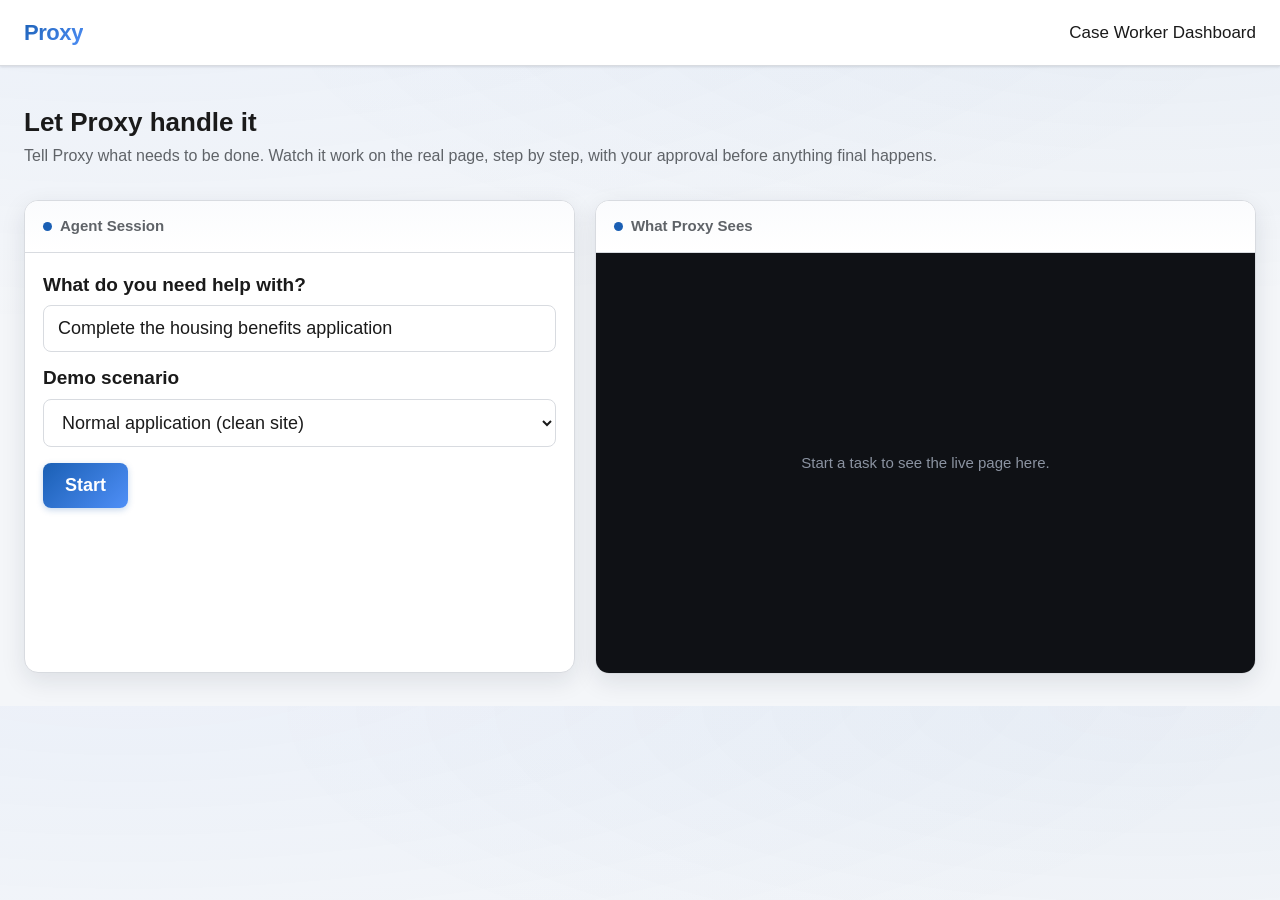
==== frontend/index.html @ 1a64f45a "Initial commit: Proxy agent with security gate, PII handling, split-screen UI" ====
<!DOCTYPE html>
<html lang="en">
<head>
<meta charset="UTF-8">
<title>Proxy</title>
<link rel="stylesheet" href="style.css">
</head>
<body>
  <header class="top-nav">
    <a class="brand" href="index.html">Proxy</a>
    <nav>
      <a href="dashboard.html">Case Worker Dashboard</a>
    </nav>
  </header>

  <div class="split-hero">
    <h1>Let Proxy handle it</h1>
    <p class="subtitle">Tell Proxy what needs to be done. Watch it work on the real page, step by step, with your approval before anything final happens.</p>
  </div>

  <div class="split-layout">

    <!-- LEFT: the agent session -- task input, live narration, approvals, PII input -->
    <section class="panel agent-panel">
      <div class="panel-header"><span class="dot" id="agent-dot"></span> Agent Session</div>
      <div class="panel-body">
        <div class="task-form">
          <label for="task-input">What do you need help with?</label>
          <input type="text" id="task-input" value="Complete the housing benefits application">

          <label for="site-select">Demo scenario</label>
          <select id="site-select">
            <option value="clean">Normal application (clean site)</option>
            <option value="poisoned">Attack demo (poisoned site)</option>
          </select>

          <div style="margin-top: 16px;">
            <button id="start-btn">Start</button>
          </div>
        </div>

        <div id="narration" role="status" aria-live="polite" aria-atomic="false"></div>
        <p><a id="log-link" class="task-link" href="#" target="_blank" style="display:none">View this task in the Case Worker Dashboard →</a></p>
      </div>
    </section>

    <!-- RIGHT: what the agent is actually looking at -->
    <section class="panel browser-panel">
      <div class="panel-header"><span class="dot" id="browser-dot"></span> <span id="browser-panel-title">What Proxy Sees</span></div>
      <div class="panel-body" id="browser-panel-body">
        <div class="browser-empty-state" id="browser-empty-state">
          Start a task to see the live page here.
        </div>
      </div>
    </section>

  </div>

  <script>
    // Relative to whatever host actually served this page -- the backend
    // serves this frontend itself (see backend/main.py's StaticFiles
    // mount), so this works whether you're on localhost, a different
    // port, or a different machine entirely for the demo. Only breaks if
    // this file is opened directly as file:// instead of through the
    // running backend -- always use the URL uvicorn prints, not double-click.
    const BACKEND_HTTP = window.location.origin;
    const BACKEND_WS = (window.location.protocol === "https:" ? "wss://" : "ws://") + window.location.host;

    const narrationEl = document.getElementById("narration");
    const startBtn = document.getElementById("start-btn");
    const logLink = document.getElementById("log-link");
    const browserPanelBody = document.getElementById("browser-panel-body");
    const browserPanelTitle = document.getElementById("browser-panel-title");
    const browserDot = document.getElementById("browser-dot");
    const agentDot = document.getElementById("agent-dot");

    let currentTaskId = null;
    let ws = null;

    function addEvent(type, text) {
      const div = document.createElement("div");
      div.className = "event " + type;
      div.textContent = text;
      narrationEl.appendChild(div);
      narrationEl.scrollTop = narrationEl.scrollHeight;
      return div;
    }

    // --- RIGHT PANEL: live screenshot, or flagged-content view on a block ---

    function showScreenshot(base64png) {
      browserPanelTitle.textContent = "What Proxy Sees";
      browserDot.className = "dot live";
      browserPanelBody.innerHTML = "";
      const img = document.createElement("img");
      img.className = "live-screenshot";
      img.alt = "Live screenshot of the page Proxy is currently working on";
      img.src = "data:image/png;base64," + base64png;
      browserPanelBody.appendChild(img);
    }

    function showFlaggedContent(blockedPattern, reason) {
      // Deliberately NOT a screenshot here -- the injection is invisible
      // by design (hidden text, white-on-white, etc.), so a screenshot
      // of the attack moment would just show a normal-looking form and
      // undersell what actually happened. Show the actual flagged text
      // instead -- this is the moment people remember.
      browserPanelTitle.textContent = "⚠️ Content Flagged";
      browserDot.className = "dot flagged";
      browserPanelBody.innerHTML = "";
      const view = document.createElement("div");
      view.className = "flagged-view";

      const title = document.createElement("div");
      title.className = "flagged-title";
      title.textContent = "🛑 Proxy stopped before acting";
      view.appendChild(title);

      const note = document.createElement("div");
      note.className = "flagged-note";
      note.textContent = "This page contained text designed to manipulate an AI agent. Proxy detected it and refused to act on it.";
      view.appendChild(note);

      if (blockedPattern) {
        const quote = document.createElement("div");
        quote.className = "flagged-quote";
        quote.textContent = blockedPattern;
        view.appendChild(quote);
      }

      browserPanelBody.appendChild(view);
    }

    function resetBrowserPanel() {
      browserPanelTitle.textContent = "What Proxy Sees";
      browserDot.className = "dot";
      browserPanelBody.innerHTML = '<div class="browser-empty-state" id="browser-empty-state">Start a task to see the live page here.</div>';
    }

    // --- LEFT PANEL: approvals + PII input (unchanged behavior, restyled) ---

    function addApprovalPrompt(reasonText) {
      const wrapper = addEvent("escalation", "⚠️ " + reasonText);
      const box = document.createElement("div");
      box.className = "approve-box";

      const approveBtn = document.createElement("button");
      approveBtn.textContent = "Approve";
      approveBtn.onclick = () => sendApproval(true, box);

      const denyBtn = document.createElement("button");
      denyBtn.textContent = "Deny";
      denyBtn.className = "deny";
      denyBtn.onclick = () => sendApproval(false, box);

      box.appendChild(approveBtn);
      box.appendChild(denyBtn);
      wrapper.appendChild(box);
    }

    async function sendApproval(approved, box) {
      box.remove();
      await fetch(`${BACKEND_HTTP}/task/${currentTaskId}/approve`, {
        method: "POST",
        headers: { "Content-Type": "application/json" },
        body: JSON.stringify({ approved }),
      });
      addEvent("narration", approved ? "You approved this action." : "You denied this action.");
    }

    // PII-gated input: Proxy never sees or stores the value you type here
    // -- it goes straight from this form to the backend and then directly
    // into the form field, bypassing the agent entirely (see
    // THREAT_MODEL.md "PII Handling"). The right panel keeps showing the
    // static page while you type here -- nothing auto-fills on the image
    // itself. Resuming requires clicking "Done -- Continue" explicitly.
    function addPiiPrompt(fieldId, mask, promptText) {
      const wrapper = addEvent("pii", "🔒 " + promptText);
      const box = document.createElement("div");
      box.className = "pii-box";

      const input = document.createElement("input");
      input.type = mask ? "password" : "text";
      input.setAttribute("aria-label", `Value for ${fieldId}`);

      const doneBtn = document.createElement("button");
      doneBtn.textContent = "Done — Continue";
      doneBtn.onclick = () => sendPiiValue(input.value, box);

      box.appendChild(input);
      box.appendChild(doneBtn);
      wrapper.appendChild(box);
      input.focus();
    }

    async function sendPiiValue(value, box) {
      box.remove();
      await fetch(`${BACKEND_HTTP}/task/${currentTaskId}/provide-pii`, {
        method: "POST",
        headers: { "Content-Type": "application/json" },
        body: JSON.stringify({ value }),
      });
      addEvent("narration", "You provided the requested information directly. Proxy did not see or store the value.");
    }

    async function startTask() {
      narrationEl.innerHTML = "";
      logLink.style.display = "none";
      startBtn.disabled = true;
      startBtn.textContent = "Working…";
      agentDot.className = "dot live";
      resetBrowserPanel();

      const task = document.getElementById("task-input").value;
      const site = document.getElementById("site-select").value;

      const res = await fetch(`${BACKEND_HTTP}/task/start`, {
        method: "POST",
        headers: { "Content-Type": "application/json" },
        body: JSON.stringify({ task, site }),
      });
      const data = await res.json();
      if (data.error) {
        addEvent("halted", "Error: " + data.error);
        resetButton();
        return;
      }
      currentTaskId = data.task_id;
      logLink.href = `dashboard.html?task=${currentTaskId}`;
      logLink.style.display = "inline";

      ws = new WebSocket(`${BACKEND_WS}/ws/${currentTaskId}`);
      ws.onmessage = (msg) => {
        const event = JSON.parse(msg.data);

        if (event.screenshot) {
          showScreenshot(event.screenshot);
        }

        if (event.type === "pii_required") {
          addPiiPrompt(event.field_id, event.mask, event.text);
        } else if (event.type === "escalation" && !event.blocked) {
          addApprovalPrompt(event.reason);
        } else if (event.type === "escalation" && event.blocked) {
          addEvent("halted", "🛑 Blocked: " + event.reason);
          showFlaggedContent(event.blocked_pattern, event.reason);
        } else {
          addEvent(event.type, event.text || event.reason || "");
        }

        if (event.type === "done" || event.type === "halted") {
          resetButton();
          agentDot.className = event.type === "done" ? "dot live" : "dot flagged";
        }
      };
      ws.onerror = () => {
        addEvent("halted", "Connection error — is the backend running? (uvicorn backend.main:app)");
        resetButton();
      };
    }

    function resetButton() {
      startBtn.disabled = false;
      startBtn.textContent = "Start";
    }

    startBtn.onclick = startTask;
  </script>
</body>
</html>
---- frontend/style.css ----
/* Shared styling for both frontend pages — deliberately plain, high
   contrast, large text. This matches the pitch: Proxy is built for
   users who may be elderly, have low vision, or aren't comfortable
   with technical interfaces. No CDN dependency on purpose (Tailwind,
   Google Fonts, etc.) — the demo must work with zero internet access,
   since a hackathon wifi is not something to bet a live demo on. */

:root {
  --bg: #f4f6f9;
  --panel: #ffffff;
  --text: #1a1a1a;
  --muted: #5f6368;
  --border: #d8dbe0;
  --accent: #1a5fb4;
  --accent-2: #4f8ff7;
  --accent-hover: #144a8f;
  --warn-bg: #fff8e1;
  --warn-border: #e0a800;
  --danger-bg: #fdecea;
  --danger-border: #c0392b;
  --success-bg: #e8f5e9;
  --success-border: #2e7d32;
  --narration-bg: #f0f4f8;
  --pii-bg: #f3e8ff;
  --pii-border: #7c3aed;
  --radius: 10px;
  --shadow: 0 1px 3px rgba(20, 30, 50, 0.08), 0 1px 2px rgba(20, 30, 50, 0.05);
  --shadow-lg: 0 8px 24px rgba(20, 30, 50, 0.10);
}

* { box-sizing: border-box; }

body {
  font-family: -apple-system, "Segoe UI", Roboto, sans-serif;
  background:
    radial-gradient(1200px 400px at 10% -10%, rgba(79,143,247,0.06), transparent),
    radial-gradient(900px 300px at 90% 0%, rgba(26,95,180,0.05), transparent),
    var(--bg);
  color: var(--text);
  margin: 0;
  padding: 0;
  font-size: 19px;
  line-height: 1.5;
}

.page {
  max-width: 720px;
  margin: 0 auto;
  padding: 32px 20px 60px;
}

header.top-nav {
  display: flex;
  justify-content: space-between;
  align-items: center;
  padding: 16px 24px;
  background: var(--panel);
  border-bottom: 1px solid var(--border);
  box-shadow: var(--shadow);
  position: relative;
  z-index: 5;
}

header.top-nav .brand {
  font-weight: 800;
  font-size: 22px;
  background: linear-gradient(135deg, var(--accent), var(--accent-2));
  -webkit-background-clip: text;
  background-clip: text;
  color: transparent;
  text-decoration: none;
  letter-spacing: -0.02em;
}

header.top-nav nav a {
  margin-left: 20px;
  color: var(--text);
  text-decoration: none;
  font-size: 17px;
}

header.top-nav nav a:hover { text-decoration: underline; }

h1 { font-size: 30px; margin-bottom: 4px; }
h2 { font-size: 22px; margin-top: 32px; }
p.subtitle { color: var(--muted); margin-top: 0; font-size: 18px; }

.card {
  background: var(--panel);
  border: 1px solid var(--border);
  border-radius: var(--radius);
  padding: 20px;
  margin-top: 20px;
  box-shadow: var(--shadow);
}

label {
  display: block;
  font-weight: 600;
  margin-bottom: 6px;
  margin-top: 16px;
}

label:first-of-type { margin-top: 0; }

input[type="text"], select {
  width: 100%;
  padding: 12px 14px;
  font-size: 18px;
  border: 1px solid var(--border);
  border-radius: 8px;
  background: white;
  color: var(--text);
  transition: border-color 0.15s ease, box-shadow 0.15s ease;
}

input[type="text"]:focus, select:focus {
  outline: none;
  border-color: var(--accent-2);
  box-shadow: 0 0 0 3px rgba(79, 143, 247, 0.18);
}

button {
  font-size: 18px;
  padding: 12px 22px;
  border-radius: 8px;
  border: none;
  background: linear-gradient(135deg, var(--accent), var(--accent-2));
  color: white;
  cursor: pointer;
  font-weight: 600;
  box-shadow: 0 2px 6px rgba(26, 95, 180, 0.25);
  transition: transform 0.08s ease, box-shadow 0.15s ease, opacity 0.15s ease;
}

button:hover { box-shadow: 0 4px 12px rgba(26, 95, 180, 0.32); transform: translateY(-1px); }
button:active { transform: translateY(0); }
button:disabled { opacity: 0.55; cursor: not-allowed; transform: none; box-shadow: none; }

button.secondary {
  background: transparent;
  color: var(--text);
  border: 1px solid var(--border);
}

button.deny { background: var(--danger-border); }
button.deny:hover { background: #a53125; }

#narration, #dashboard-list {
  margin-top: 20px;
  display: flex;
  flex-direction: column;
  gap: 10px;
  min-height: 80px;
}

.event {
  padding: 12px 16px;
  border-radius: 10px;
  font-size: 16.5px;
  border-left: 3px solid transparent;
  animation: event-in 0.18s ease;
}

@keyframes event-in {
  from { opacity: 0; transform: translateY(3px); }
  to { opacity: 1; transform: translateY(0); }
}

.event.narration { background: var(--narration-bg); border-left-color: var(--accent-2); }
.event.escalation { background: var(--warn-bg); border-left-color: var(--warn-border); }
.event.done { background: var(--success-bg); border-left-color: var(--success-border); }
.event.halted { background: var(--danger-bg); border-left-color: var(--danger-border); }

.approve-box { margin-top: 10px; display: flex; gap: 10px; }

.status-pill {
  display: inline-block;
  padding: 3px 10px;
  border-radius: 999px;
  font-size: 14px;
  font-weight: 600;
}
.status-pill.done { background: var(--success-bg); color: var(--success-border); }
.status-pill.halted { background: var(--danger-bg); color: var(--danger-border); }
.status-pill.running { background: var(--warn-bg); color: #8a6d00; }

table { width: 100%; border-collapse: collapse; margin-top: 16px; }
th, td { text-align: left; padding: 10px; border-bottom: 1px solid var(--border); font-size: 16px; }
th { color: var(--muted); font-weight: 600; }

a.task-link { color: var(--accent); text-decoration: none; font-weight: 600; }
a.task-link:hover { text-decoration: underline; }

.empty-state { color: var(--muted); padding: 20px 0; text-align: center; }

.log-entry {
  border-left: 3px solid var(--border);
  padding: 8px 12px;
  margin-bottom: 8px;
  font-size: 15px;
}
.log-entry.escalation { border-left-color: var(--warn-border); }
.log-entry.halted { border-left-color: var(--danger-border); }
.log-entry.done { border-left-color: var(--success-border); }
.log-entry .ts { color: var(--muted); font-size: 13px; }

/* ===================== Split-screen (task runner) ===================== */
/* Left = the agent session (chat-like: narration, approvals, PII input).
   Right = what the agent is actually looking at (live screenshot, or a
   flagged-content view when the security gate blocks something). This
   is the same left=conversation/right=page pattern used by Claude in
   Chrome / Perplexity Comet -- it directly answers the trust problem:
   a user who can't supervise technical detail still needs to *see*
   something concrete happening. */

.split-hero {
  padding: 20px 24px 0;
  max-width: 1400px;
  margin: 0 auto;
}
.split-hero h1 { font-size: 26px; margin-bottom: 2px; }
.split-hero p.subtitle { font-size: 16px; margin-top: 2px; }

.split-layout {
  display: grid;
  grid-template-columns: minmax(360px, 1fr) minmax(420px, 1.2fr);
  gap: 20px;
  padding: 16px 24px 32px;
  max-width: 1400px;
  margin: 0 auto;
  align-items: start;
}

@media (max-width: 900px) {
  .split-layout { grid-template-columns: 1fr; }
}

.panel {
  background: var(--panel);
  border: 1px solid var(--border);
  border-radius: 14px;
  box-shadow: var(--shadow-lg);
  display: flex;
  flex-direction: column;
  overflow: hidden;
}

.panel-header {
  display: flex;
  align-items: center;
  gap: 8px;
  padding: 14px 18px;
  border-bottom: 1px solid var(--border);
  font-weight: 700;
  font-size: 15px;
  color: var(--muted);
  background: linear-gradient(180deg, #fafbfd, #ffffff);
}
.panel-header .dot {
  width: 9px; height: 9px; border-radius: 50%;
  background: var(--accent);
}
.panel-header .dot.live { background: var(--success-border); box-shadow: 0 0 0 3px rgba(46,125,50,0.15); }
.panel-header .dot.flagged { background: var(--danger-border); box-shadow: 0 0 0 3px rgba(192,57,43,0.15); }

.agent-panel .panel-body {
  padding: 18px;
  display: flex;
  flex-direction: column;
  gap: 14px;
}

.task-form label { margin-top: 12px; }
.task-form label:first-of-type { margin-top: 0; }

#narration {
  margin-top: 0;
  max-height: 460px;
  overflow-y: auto;
  padding-right: 4px;
}

.browser-panel .panel-body {
  flex: 1;
  display: flex;
  align-items: stretch;
  justify-content: stretch;
  background: #0f1115;
  min-height: 420px;
  position: relative;
}

.browser-panel img.live-screenshot {
  width: 100%;
  height: auto;
  display: block;
  background: white;
}

.browser-empty-state {
  flex: 1;
  display: flex;
  align-items: center;
  justify-content: center;
  color: #8b93a1;
  font-size: 15px;
  text-align: center;
  padding: 40px;
}

.flagged-view {
  flex: 1;
  padding: 28px;
  background: linear-gradient(180deg, #2a1414, #1a0e0e);
  color: #f8d7da;
  display: flex;
  flex-direction: column;
  gap: 16px;
  justify-content: center;
}
.flagged-view .flagged-title {
  font-size: 18px;
  font-weight: 800;
  color: #ff8a80;
  display: flex;
  align-items: center;
  gap: 8px;
}
.flagged-view .flagged-quote {
  background: rgba(255,255,255,0.06);
  border-left: 4px solid var(--danger-border);
  padding: 14px 16px;
  border-radius: 6px;
  font-family: ui-monospace, "SF Mono", Consolas, monospace;
  font-size: 14.5px;
  line-height: 1.6;
  color: #ffd7d2;
}
.flagged-view .flagged-note { font-size: 14px; color: #e0b8b4; }

/* PII input styling -- visually distinct (purple, not red/yellow like
   warnings) since this isn't a threat being flagged, it's a routine,
   expected pause for sensitive data. */
.event.pii { background: var(--pii-bg); border-left-color: var(--pii-border); }
.pii-box { margin-top: 10px; display: flex; gap: 10px; }
.pii-box input { flex: 1; padding: 10px 12px; font-size: 16px; border: 1px solid var(--pii-border); border-radius: 8px; }
.pii-box button { background: linear-gradient(135deg, var(--pii-border), #9d5ce8); box-shadow: 0 2px 6px rgba(124,58,237,0.25); }
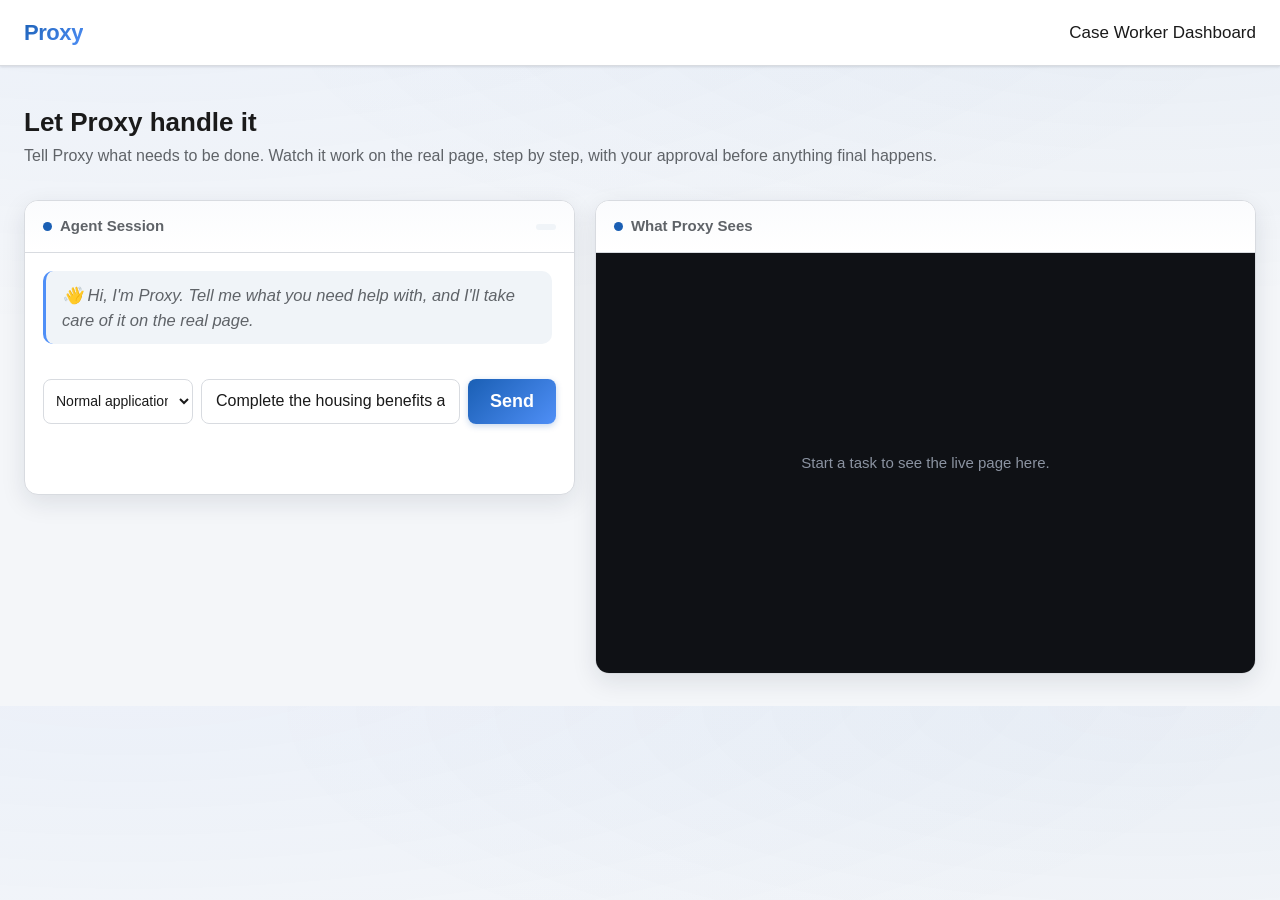
==== commit e66c5fc0: "Add CDP live view, provider/reason display, fix reasoner payload-shape prompt bug" ====
--- a/frontend/index.html
+++ b/frontend/index.html
@@ -3,6 +3,7 @@
 <head>
 <meta charset="UTF-8">
 <title>Proxy</title>
+<link rel="icon" href="data:image/svg+xml,%3Csvg xmlns='http://www.w3.org/2000/svg' viewBox='0 0 32 32'%3E%3Crect width='32' height='32' rx='7' fill='%237A0C1E'/%3E%3Ctext x='16' y='22' font-size='17' font-family='Georgia,serif' fill='white' text-anchor='middle'%3EP%3C/text%3E%3C/svg%3E">
 <link rel="stylesheet" href="style.css">
 </head>
 <body>
@@ -20,26 +21,25 @@
 
   <div class="split-layout">
 
-    <!-- LEFT: the agent session -- task input, live narration, approvals, PII input -->
+    <!-- LEFT: chat-style agent session -- conversational task input, live narration, approvals, PII input -->
     <section class="panel agent-panel">
-      <div class="panel-header"><span class="dot" id="agent-dot"></span> Agent Session</div>
+      <div class="panel-header">
+        <span class="dot" id="agent-dot"></span> Agent Session
+        <span class="step-progress" id="step-progress"></span>
+      </div>
       <div class="panel-body">
-        <div class="task-form">
-          <label for="task-input">What do you need help with?</label>
-          <input type="text" id="task-input" value="Complete the housing benefits application">
-
-          <label for="site-select">Demo scenario</label>
-          <select id="site-select">
-            <option value="clean">Normal application (clean site)</option>
-            <option value="poisoned">Attack demo (poisoned site)</option>
+        <div id="narration" role="status" aria-live="polite" aria-atomic="false">
+          <div class="event narration chat-intro">👋 Hi, I'm Proxy. Tell me what you need help with, and I'll take care of it on the real page.</div>
+        </div>
+
+        <div class="chat-composer">
+          <select id="site-select" title="Demo scenario">
+            <option value="clean">Normal application</option>
+            <option value="poisoned">Attack demo</option>
           </select>
-
-          <div style="margin-top: 16px;">
-            <button id="start-btn">Start</button>
-          </div>
+          <input type="text" id="task-input" placeholder="e.g. Complete the housing benefits application" value="Complete the housing benefits application">
+          <button id="start-btn">Send</button>
         </div>
-
-        <div id="narration" role="status" aria-live="polite" aria-atomic="false"></div>
         <p><a id="log-link" class="task-link" href="#" target="_blank" style="display:none">View this task in the Case Worker Dashboard →</a></p>
       </div>
     </section>
@@ -77,26 +77,43 @@
     let currentTaskId = null;
     let ws = null;
 
-    function addEvent(type, text) {
+    function addEvent(type, text, meta) {
       const div = document.createElement("div");
       div.className = "event " + type;
       div.textContent = text;
+      if (meta && (meta.provider || meta.reason)) {
+        const sub = document.createElement("div");
+        sub.className = "event-meta";
+        sub.textContent = (meta.provider ? "via " + meta.provider : "") + (meta.reason ? " — " + meta.reason : "");
+        div.appendChild(sub);
+      }
       narrationEl.appendChild(div);
       narrationEl.scrollTop = narrationEl.scrollHeight;
       return div;
     }
 
-    // --- RIGHT PANEL: live screenshot, or flagged-content view on a block ---
-
-    function showScreenshot(base64png) {
+    // --- RIGHT PANEL: live view (per-step screenshots AND continuous CDP
+    // frames both render here), or flagged-content view on a block ---
+
+    // attackFlagged: once the gate blocks something, ignore any further
+    // image updates (a per-step screenshot OR a stray in-flight CDP
+    // frame) so nothing can silently overwrite the red "Content Flagged"
+    // view the user is meant to see and remember.
+    let attackFlagged = false;
+    let liveImgEl = null; // reused across frames -- CDP can send many
+
+    function showScreenshot(base64Data, mime = "png") {
+      if (attackFlagged) return;
       browserPanelTitle.textContent = "What Proxy Sees";
       browserDot.className = "dot live";
-      browserPanelBody.innerHTML = "";
-      const img = document.createElement("img");
-      img.className = "live-screenshot";
-      img.alt = "Live screenshot of the page Proxy is currently working on";
-      img.src = "data:image/png;base64," + base64png;
-      browserPanelBody.appendChild(img);
+      if (!liveImgEl) {
+        browserPanelBody.innerHTML = "";
+        liveImgEl = document.createElement("img");
+        liveImgEl.className = "live-screenshot";
+        liveImgEl.alt = "Live view of the page Proxy is currently working on";
+        browserPanelBody.appendChild(liveImgEl);
+      }
+      liveImgEl.src = `data:image/${mime};base64,` + base64Data;
     }
 
     function showFlaggedContent(blockedPattern, reason) {
@@ -105,6 +122,8 @@
       // of the attack moment would just show a normal-looking form and
       // undersell what actually happened. Show the actual flagged text
       // instead -- this is the moment people remember.
+      attackFlagged = true;
+      liveImgEl = null;
       browserPanelTitle.textContent = "⚠️ Content Flagged";
       browserDot.className = "dot flagged";
       browserPanelBody.innerHTML = "";
@@ -132,6 +151,8 @@
     }
 
     function resetBrowserPanel() {
+      attackFlagged = false;
+      liveImgEl = null;
       browserPanelTitle.textContent = "What Proxy Sees";
       browserDot.className = "dot";
       browserPanelBody.innerHTML = '<div class="browser-empty-state" id="browser-empty-state">Start a task to see the live page here.</div>';
@@ -203,13 +224,36 @@
       addEvent("narration", "You provided the requested information directly. Proxy did not see or store the value.");
     }
 
+    let stepCount = 0;
+    let thinkingEl = null;
+    const stepProgressEl = document.getElementById("step-progress");
+
+    function showThinking() {
+      hideThinking();
+      thinkingEl = document.createElement("div");
+      thinkingEl.className = "event narration thinking";
+      thinkingEl.innerHTML = 'Proxy is thinking<span class="dots"><span>.</span><span>.</span><span>.</span></span>';
+      narrationEl.appendChild(thinkingEl);
+      narrationEl.scrollTop = narrationEl.scrollHeight;
+    }
+    function hideThinking() {
+      if (thinkingEl) { thinkingEl.remove(); thinkingEl = null; }
+    }
+    function bumpStep() {
+      stepCount++;
+      stepProgressEl.textContent = "Step " + stepCount;
+    }
+
     async function startTask() {
       narrationEl.innerHTML = "";
       logLink.style.display = "none";
       startBtn.disabled = true;
-      startBtn.textContent = "Working…";
+      startBtn.textContent = "Sending…";
       agentDot.className = "dot live";
       resetBrowserPanel();
+      stepCount = 0;
+      stepProgressEl.textContent = "";
+      showThinking();
 
       const task = document.getElementById("task-input").value;
       const site = document.getElementById("site-select").value;
@@ -233,9 +277,21 @@
       ws.onmessage = (msg) => {
         const event = JSON.parse(msg.data);
 
+        // CDP live frames (ADDITIVE): a continuous stream, arrives
+        // independently of and far more often than the per-step
+        // "screenshot" field below -- both render to the same panel,
+        // whichever arrives updates it. See backend/main.py's frame_sink.
+        if (event.type === "cdp_frame") {
+          showScreenshot(event.data, "jpeg");
+          return;
+        }
+
         if (event.screenshot) {
-          showScreenshot(event.screenshot);
+          showScreenshot(event.screenshot, "png");
         }
+
+        hideThinking();
+        bumpStep();
 
         if (event.type === "pii_required") {
           addPiiPrompt(event.field_id, event.mask, event.text);
@@ -245,15 +301,19 @@
           addEvent("halted", "🛑 Blocked: " + event.reason);
           showFlaggedContent(event.blocked_pattern, event.reason);
         } else {
-          addEvent(event.type, event.text || event.reason || "");
+          addEvent(event.type, event.text || event.reason || "", { provider: event.provider, reason: event.provider ? event.reason : null });
         }
 
         if (event.type === "done" || event.type === "halted") {
           resetButton();
+          stepProgressEl.textContent = event.type === "done" ? "Complete" : "Stopped";
           agentDot.className = event.type === "done" ? "dot live" : "dot flagged";
+        } else {
+          showThinking(); // waiting for the next step/provider response
         }
       };
       ws.onerror = () => {
+        hideThinking();
         addEvent("halted", "Connection error — is the backend running? (uvicorn backend.main:app)");
         resetButton();
       };
@@ -261,7 +321,7 @@
 
     function resetButton() {
       startBtn.disabled = false;
-      startBtn.textContent = "Start";
+      startBtn.textContent = "Send";
     }
 
     startBtn.onclick = startTask;
--- a/frontend/style.css
+++ b/frontend/style.css
@@ -346,3 +346,46 @@
 .pii-box { margin-top: 10px; display: flex; gap: 10px; }
 .pii-box input { flex: 1; padding: 10px 12px; font-size: 16px; border: 1px solid var(--pii-border); border-radius: 8px; }
 .pii-box button { background: linear-gradient(135deg, var(--pii-border), #9d5ce8); box-shadow: 0 2px 6px rgba(124,58,237,0.25); }
+
+/* ===================== Chat-style composer + polish ===================== */
+.chat-intro { font-style: italic; color: var(--muted); }
+.event-meta { font-size: 12px; color: var(--muted); margin-top: 3px; font-style: italic; }
+
+.chat-composer {
+  display: flex;
+  gap: 8px;
+  margin-top: 14px;
+  align-items: stretch;
+}
+.chat-composer select {
+  flex: 0 0 150px;
+  font-size: 14px;
+  padding: 10px 8px;
+}
+.chat-composer input[type="text"] {
+  flex: 1;
+  font-size: 16px;
+}
+.chat-composer button { flex: 0 0 auto; }
+
+.step-progress {
+  margin-left: auto;
+  font-size: 12px;
+  font-weight: 700;
+  color: var(--accent);
+  background: var(--narration-bg);
+  padding: 3px 10px;
+  border-radius: 999px;
+}
+
+.thinking { display: flex; align-items: center; gap: 2px; color: var(--muted); font-style: italic; }
+.thinking .dots span {
+  animation: thinking-blink 1.4s infinite both;
+  font-weight: 800;
+}
+.thinking .dots span:nth-child(2) { animation-delay: 0.2s; }
+.thinking .dots span:nth-child(3) { animation-delay: 0.4s; }
+@keyframes thinking-blink {
+  0%, 80%, 100% { opacity: 0.2; }
+  40% { opacity: 1; }
+}
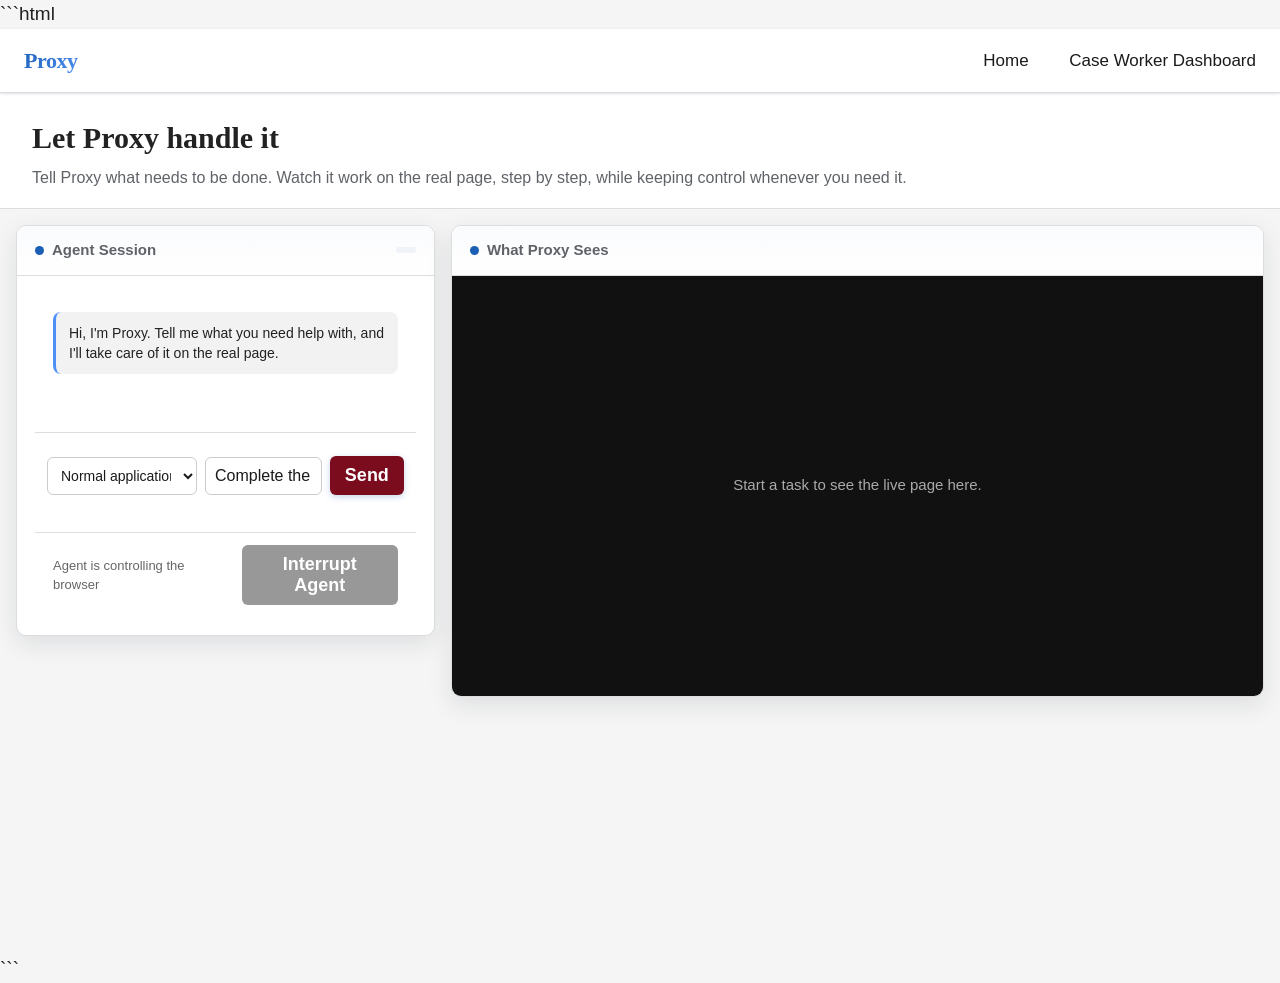
==== commit c1c6034d: "Vivek is the helper" ====
--- a/frontend/index.html
+++ b/frontend/index.html
@@ -1,330 +1,1949 @@
+```html
 <!DOCTYPE html>
 <html lang="en">
+
 <head>
-<meta charset="UTF-8">
-<title>Proxy</title>
-<link rel="icon" href="data:image/svg+xml,%3Csvg xmlns='http://www.w3.org/2000/svg' viewBox='0 0 32 32'%3E%3Crect width='32' height='32' rx='7' fill='%237A0C1E'/%3E%3Ctext x='16' y='22' font-size='17' font-family='Georgia,serif' fill='white' text-anchor='middle'%3EP%3C/text%3E%3C/svg%3E">
-<link rel="stylesheet" href="style.css">
+
+    <meta charset="UTF-8">
+
+    <title>Proxy</title>
+
+    <link
+        rel="icon"
+        href="data:image/svg+xml,%3Csvg xmlns='http://www.w3.org/2000/svg' viewBox='0 0 32 32'%3E%3Crect width='32' height='32' rx='7' fill='%237A0C1E'/%3E%3Ctext x='16' y='22' font-size='17' font-family='Georgia,serif' fill='white' text-anchor='middle'%3EP%3C/text%3E%3C/svg%3E"
+    >
+
+    <link rel="stylesheet" href="style.css">
+
+    <style>
+
+        * {
+            box-sizing: border-box;
+        }
+
+        body {
+            margin: 0;
+            font-family: Arial, sans-serif;
+            background: #f5f5f5;
+            color: #222;
+        }
+
+        .top-nav {
+            height: 64px;
+            display: flex;
+            align-items: center;
+            justify-content: space-between;
+            padding: 0 32px;
+            background: white;
+            border-bottom: 1px solid #ddd;
+        }
+
+        .brand {
+            font-family: Georgia, serif;
+            font-size: 28px;
+            font-weight: bold;
+            color: #7A0C1E;
+            text-decoration: none;
+        }
+
+        .top-nav nav a {
+            color: #555;
+            text-decoration: none;
+            font-size: 14px;
+        }
+
+        .top-nav nav a:hover {
+            text-decoration: underline;
+        }
+
+        .split-hero {
+            padding: 22px 32px 18px;
+            background: white;
+            border-bottom: 1px solid #ddd;
+        }
+
+        .split-hero h1 {
+            margin: 0 0 6px;
+            font-family: Georgia, serif;
+            font-size: 30px;
+        }
+
+        .subtitle {
+            margin: 0;
+            color: #666;
+            font-size: 15px;
+        }
+
+        .split-layout {
+            display: grid;
+            grid-template-columns: minmax(320px, 0.85fr) minmax(560px, 1.65fr);
+            gap: 16px;
+            height: calc(100vh - 154px);
+            padding: 16px;
+        }
+
+        .panel {
+            background: white;
+            border: 1px solid #ddd;
+            border-radius: 10px;
+            overflow: hidden;
+            display: flex;
+            flex-direction: column;
+            min-height: 0;
+        }
+
+        .agent-panel {
+            width: auto;
+        }
+
+        .browser-panel {
+            width: auto;
+        }
+
+        .panel-header {
+            flex-shrink: 0;
+            min-height: 50px;
+            padding: 0 18px;
+            display: flex;
+            align-items: center;
+            gap: 8px;
+            border-bottom: 1px solid #ddd;
+            font-weight: bold;
+        }
+
+        .dot {
+            width: 9px;
+            height: 9px;
+            border-radius: 50%;
+            background: #aaa;
+            flex-shrink: 0;
+        }
+
+        .dot.live {
+            background: #2e8b57;
+        }
+
+        .dot.flagged {
+            background: #b00020;
+        }
+
+        .step-progress {
+            margin-left: auto;
+            color: #777;
+            font-size: 13px;
+            font-weight: normal;
+        }
+
+        .panel-body {
+            flex: 1;
+            min-height: 0;
+            position: relative;
+            display: flex;
+            flex-direction: column;
+        }
+
+        #narration {
+            flex: 1;
+            min-height: 0;
+            overflow-y: auto;
+            padding: 18px;
+        }
+
+        .event {
+            margin-bottom: 12px;
+            padding: 11px 13px;
+            border-radius: 8px;
+            font-size: 14px;
+            line-height: 1.45;
+        }
+
+        .event.narration {
+            background: #f2f2f2;
+        }
+
+        .event.action {
+            background: #eef5ff;
+        }
+
+        .event.escalation {
+            background: #fff4dc;
+        }
+
+        .event.pii {
+            background: #f0eaff;
+        }
+
+        .event.done {
+            background: #e8f6ed;
+        }
+
+        .event.halted {
+            background: #fdeaea;
+        }
+
+        .event.thinking {
+            color: #666;
+            font-style: italic;
+        }
+
+        .event-meta {
+            margin-top: 5px;
+            color: #777;
+            font-size: 12px;
+        }
+
+        .thinking .dots span {
+            animation: thinking-blink 1.4s infinite both;
+        }
+
+        .thinking .dots span:nth-child(2) {
+            animation-delay: 0.2s;
+        }
+
+        .thinking .dots span:nth-child(3) {
+            animation-delay: 0.4s;
+        }
+
+        @keyframes thinking-blink {
+
+            0%,
+            80%,
+            100% {
+                opacity: 0.2;
+            }
+
+            40% {
+                opacity: 1;
+            }
+
+        }
+
+        .chat-composer {
+            flex-shrink: 0;
+            min-height: 86px;
+            padding: 12px;
+            border-top: 1px solid #ddd;
+            display: flex;
+            gap: 8px;
+            align-items: center;
+            background: white;
+        }
+
+        .chat-composer select {
+            flex: 0 0 150px;
+            border: 1px solid #ccc;
+            border-radius: 6px;
+            padding: 9px;
+            font-size: 14px;
+            background: white;
+        }
+
+        .chat-composer input {
+            flex: 1;
+            min-width: 0;
+            border: 1px solid #ccc;
+            border-radius: 6px;
+            padding: 9px;
+            font-size: 15px;
+        }
+
+        .chat-composer input:focus,
+        .chat-composer select:focus {
+            outline: none;
+            border-color: #7A0C1E;
+        }
+
+        button {
+            border: none;
+            border-radius: 6px;
+            padding: 9px 15px;
+            cursor: pointer;
+            background: #7A0C1E;
+            color: white;
+            font-weight: bold;
+        }
+
+        button:hover {
+            opacity: 0.9;
+        }
+
+        button:disabled {
+            opacity: 0.5;
+            cursor: not-allowed;
+        }
+
+        .task-link {
+            flex-shrink: 0;
+            display: none;
+            margin: 0;
+            padding: 0 18px 12px;
+            color: #7A0C1E;
+            text-decoration: none;
+            font-size: 13px;
+            font-weight: bold;
+        }
+
+        .task-link:hover {
+            text-decoration: underline;
+        }
+
+        .agent-control {
+            position: static;
+            flex-shrink: 0;
+            min-height: 62px;
+            padding: 12px 18px;
+            background: white;
+            border-top: 1px solid #ddd;
+            display: flex;
+            align-items: center;
+            justify-content: space-between;
+            gap: 12px;
+        }
+
+        .control-status {
+            font-size: 13px;
+            color: #666;
+        }
+
+        .interrupt-btn {
+            background: #333;
+        }
+
+        .return-control-btn {
+            background: #7A0C1E;
+        }
+
+        .user-control-active {
+            background: #fff4dc;
+        }
+
+        .user-control-active .control-status {
+            color: #7A0C1E;
+            font-weight: bold;
+        }
+
+        .approve-box {
+            display: flex;
+            gap: 8px;
+            margin-top: 10px;
+        }
+
+        .approve-box .deny {
+            background: #555;
+        }
+
+        .pii-box {
+            display: flex;
+            gap: 8px;
+            margin-top: 10px;
+        }
+
+        .pii-box input {
+            flex: 1;
+            min-width: 0;
+            border: 1px solid #bbb;
+            border-radius: 6px;
+            padding: 9px;
+        }
+
+        .browser-panel .panel-body {
+            background: #111;
+            display: flex;
+            align-items: center;
+            justify-content: center;
+            overflow: hidden;
+            padding: 0;
+        }
+
+        .browser-empty-state {
+            color: #aaa;
+            text-align: center;
+            padding: 20px;
+        }
+
+        .live-screenshot {
+            width: 100%;
+            height: 100%;
+            max-width: 100%;
+            max-height: 100%;
+            object-fit: contain;
+            display: block;
+        }
+
+        .flagged-view {
+            width: 80%;
+            max-width: 600px;
+            background: white;
+            border-radius: 10px;
+            padding: 25px;
+        }
+
+        .flagged-title {
+            font-size: 20px;
+            font-weight: bold;
+            color: #b00020;
+            margin-bottom: 12px;
+        }
+
+        .flagged-note {
+            color: #555;
+            line-height: 1.5;
+            margin-bottom: 15px;
+        }
+
+        .flagged-quote {
+            padding: 12px;
+            background: #f5f5f5;
+            border-left: 4px solid #b00020;
+            font-family: monospace;
+            white-space: pre-wrap;
+        }
+
+        @media (max-width: 900px) {
+
+            .split-layout {
+                grid-template-columns: 1fr;
+                height: auto;
+            }
+
+            .agent-panel,
+            .browser-panel {
+                min-height: 500px;
+            }
+
+            .chat-composer {
+                flex-wrap: wrap;
+            }
+
+            .chat-composer select {
+                flex: 1 1 100%;
+            }
+
+            .chat-composer input {
+                flex: 1;
+            }
+
+        }
+
+    </style>
+
 </head>
+
+
 <body>
-  <header class="top-nav">
-    <a class="brand" href="index.html">Proxy</a>
+
+
+<header class="top-nav">
+
+    <a
+        class="brand"
+        href="index.html"
+    >
+        Proxy
+    </a>
+
     <nav>
-      <a href="dashboard.html">Case Worker Dashboard</a>
+
+        <a href="index.html">
+            Home
+        </a>
+
+        &nbsp;&nbsp;
+
+        <a href="dashboard.html">
+            Case Worker Dashboard
+        </a>
+
     </nav>
-  </header>
-
-  <div class="split-hero">
-    <h1>Let Proxy handle it</h1>
-    <p class="subtitle">Tell Proxy what needs to be done. Watch it work on the real page, step by step, with your approval before anything final happens.</p>
-  </div>
-
-  <div class="split-layout">
-
-    <!-- LEFT: chat-style agent session -- conversational task input, live narration, approvals, PII input -->
+
+</header>
+
+
+<div class="split-hero">
+
+    <h1>
+        Let Proxy handle it
+    </h1>
+
+    <p class="subtitle">
+        Tell Proxy what needs to be done. Watch it work on the real page,
+        step by step, while keeping control whenever you need it.
+    </p>
+
+</div>
+
+
+<div class="split-layout">
+
+
     <section class="panel agent-panel">
-      <div class="panel-header">
-        <span class="dot" id="agent-dot"></span> Agent Session
-        <span class="step-progress" id="step-progress"></span>
-      </div>
-      <div class="panel-body">
-        <div id="narration" role="status" aria-live="polite" aria-atomic="false">
-          <div class="event narration chat-intro">👋 Hi, I'm Proxy. Tell me what you need help with, and I'll take care of it on the real page.</div>
+
+
+        <div class="panel-header">
+
+            <span
+                class="dot"
+                id="agent-dot"
+            ></span>
+
+            <span>
+                Agent Session
+            </span>
+
+            <span
+                class="step-progress"
+                id="step-progress"
+            ></span>
+
         </div>
 
-        <div class="chat-composer">
-          <select id="site-select" title="Demo scenario">
-            <option value="clean">Normal application</option>
-            <option value="poisoned">Attack demo</option>
-          </select>
-          <input type="text" id="task-input" placeholder="e.g. Complete the housing benefits application" value="Complete the housing benefits application">
-          <button id="start-btn">Send</button>
+
+        <div class="panel-body">
+
+
+            <div
+                id="narration"
+                role="status"
+                aria-live="polite"
+            >
+
+                <div class="event narration">
+
+                    Hi, I'm Proxy. Tell me what you need help with,
+                    and I'll take care of it on the real page.
+
+                </div>
+
+            </div>
+
+
+            <div class="chat-composer">
+
+                <select id="site-select">
+
+                    <option value="clean">
+                        Normal application
+                    </option>
+
+                    <option value="poisoned">
+                        Attack demo
+                    </option>
+
+                </select>
+
+
+                <input
+                    type="text"
+                    id="task-input"
+                    placeholder="Tell Proxy what to do..."
+                    value="Complete the housing benefits application"
+                >
+
+
+                <button id="start-btn">
+                    Send
+                </button>
+
+            </div>
+
+
+            <a
+                id="log-link"
+                class="task-link"
+                href="#"
+                target="_blank"
+            >
+                View this task in the Case Worker Dashboard →
+            </a>
+
+
+            <div
+                class="agent-control"
+                id="agent-control"
+            >
+
+                <span
+                    class="control-status"
+                    id="control-status"
+                >
+                    Agent is controlling the browser
+                </span>
+
+
+                <button
+                    id="control-btn"
+                    class="interrupt-btn"
+                    disabled
+                >
+                    Interrupt Agent
+                </button>
+
+            </div>
+
+
         </div>
-        <p><a id="log-link" class="task-link" href="#" target="_blank" style="display:none">View this task in the Case Worker Dashboard →</a></p>
-      </div>
+
     </section>
 
-    <!-- RIGHT: what the agent is actually looking at -->
+
     <section class="panel browser-panel">
-      <div class="panel-header"><span class="dot" id="browser-dot"></span> <span id="browser-panel-title">What Proxy Sees</span></div>
-      <div class="panel-body" id="browser-panel-body">
-        <div class="browser-empty-state" id="browser-empty-state">
-          Start a task to see the live page here.
+
+
+        <div class="panel-header">
+
+            <span
+                class="dot"
+                id="browser-dot"
+            ></span>
+
+            <span id="browser-panel-title">
+                What Proxy Sees
+            </span>
+
         </div>
-      </div>
+
+
+        <div
+            class="panel-body"
+            id="browser-panel-body"
+        >
+
+            <div
+                class="browser-empty-state"
+                id="browser-empty-state"
+            >
+                Start a task to see the live page here.
+            </div>
+
+        </div>
+
+
     </section>
 
-  </div>
-
-  <script>
-    // Relative to whatever host actually served this page -- the backend
-    // serves this frontend itself (see backend/main.py's StaticFiles
-    // mount), so this works whether you're on localhost, a different
-    // port, or a different machine entirely for the demo. Only breaks if
-    // this file is opened directly as file:// instead of through the
-    // running backend -- always use the URL uvicorn prints, not double-click.
-    const BACKEND_HTTP = window.location.origin;
-    const BACKEND_WS = (window.location.protocol === "https:" ? "wss://" : "ws://") + window.location.host;
-
-    const narrationEl = document.getElementById("narration");
-    const startBtn = document.getElementById("start-btn");
-    const logLink = document.getElementById("log-link");
-    const browserPanelBody = document.getElementById("browser-panel-body");
-    const browserPanelTitle = document.getElementById("browser-panel-title");
-    const browserDot = document.getElementById("browser-dot");
-    const agentDot = document.getElementById("agent-dot");
-
-    let currentTaskId = null;
-    let ws = null;
-
-    function addEvent(type, text, meta) {
-      const div = document.createElement("div");
-      div.className = "event " + type;
-      div.textContent = text;
-      if (meta && (meta.provider || meta.reason)) {
-        const sub = document.createElement("div");
-        sub.className = "event-meta";
-        sub.textContent = (meta.provider ? "via " + meta.provider : "") + (meta.reason ? " — " + meta.reason : "");
+
+</div>
+
+
+<script>
+
+
+const BACKEND_HTTP =
+    window.location.origin;
+
+
+const BACKEND_WS =
+    (
+        window.location.protocol === "https:"
+            ? "wss://"
+            : "ws://"
+    )
+    + window.location.host;
+
+
+const narrationEl =
+    document.getElementById("narration");
+
+
+const startBtn =
+    document.getElementById("start-btn");
+
+
+const logLink =
+    document.getElementById("log-link");
+
+
+const browserPanelBody =
+    document.getElementById("browser-panel-body");
+
+
+const browserPanelTitle =
+    document.getElementById("browser-panel-title");
+
+
+const browserDot =
+    document.getElementById("browser-dot");
+
+
+const agentDot =
+    document.getElementById("agent-dot");
+
+
+const controlBtn =
+    document.getElementById("control-btn");
+
+
+const controlStatus =
+    document.getElementById("control-status");
+
+
+const agentControl =
+    document.getElementById("agent-control");
+
+
+const stepProgressEl =
+    document.getElementById("step-progress");
+
+
+let currentTaskId = null;
+
+let ws = null;
+
+let stepCount = 0;
+
+let thinkingEl = null;
+
+let liveImgEl = null;
+
+let attackFlagged = false;
+
+let agentRunning = false;
+
+let userHasControl = false;
+
+
+/*
+ * CDP FRAME STATE
+ *
+ * These were missing previously.
+ */
+
+let pendingFrame = null;
+
+let frameRenderScheduled = false;
+
+
+function addEvent(type, text, meta = null) {
+
+    const div =
+        document.createElement("div");
+
+    div.className =
+        "event " + type;
+
+    div.textContent =
+        text || "";
+
+    if (
+        meta &&
+        (
+            meta.provider ||
+            meta.reason
+        )
+    ) {
+
+        const sub =
+            document.createElement("div");
+
+        sub.className =
+            "event-meta";
+
+        let metadata = "";
+
+        if (meta.provider) {
+
+            metadata +=
+                "via " + meta.provider;
+
+        }
+
+        if (
+            meta.provider &&
+            meta.reason
+        ) {
+
+            metadata += " — ";
+
+        }
+
+        if (meta.reason) {
+
+            metadata +=
+                meta.reason;
+
+        }
+
+        sub.textContent =
+            metadata;
+
         div.appendChild(sub);
-      }
-      narrationEl.appendChild(div);
-      narrationEl.scrollTop = narrationEl.scrollHeight;
-      return div;
+
     }
 
-    // --- RIGHT PANEL: live view (per-step screenshots AND continuous CDP
-    // frames both render here), or flagged-content view on a block ---
-
-    // attackFlagged: once the gate blocks something, ignore any further
-    // image updates (a per-step screenshot OR a stray in-flight CDP
-    // frame) so nothing can silently overwrite the red "Content Flagged"
-    // view the user is meant to see and remember.
-    let attackFlagged = false;
-    let liveImgEl = null; // reused across frames -- CDP can send many
-
-    function showScreenshot(base64Data, mime = "png") {
-      if (attackFlagged) return;
-      browserPanelTitle.textContent = "What Proxy Sees";
-      browserDot.className = "dot live";
-      if (!liveImgEl) {
-        browserPanelBody.innerHTML = "";
-        liveImgEl = document.createElement("img");
-        liveImgEl.className = "live-screenshot";
-        liveImgEl.alt = "Live view of the page Proxy is currently working on";
-        browserPanelBody.appendChild(liveImgEl);
-      }
-      liveImgEl.src = `data:image/${mime};base64,` + base64Data;
+    narrationEl.appendChild(div);
+
+    narrationEl.scrollTop =
+        narrationEl.scrollHeight;
+
+    return div;
+
+}
+
+
+function showThinking() {
+
+    hideThinking();
+
+    thinkingEl =
+        document.createElement("div");
+
+    thinkingEl.className =
+        "event narration thinking";
+
+    thinkingEl.innerHTML =
+        "Proxy is thinking" +
+        '<span class="dots">' +
+        '<span>.</span>' +
+        '<span>.</span>' +
+        '<span>.</span>' +
+        "</span>";
+
+    narrationEl.appendChild(
+        thinkingEl
+    );
+
+    narrationEl.scrollTop =
+        narrationEl.scrollHeight;
+
+}
+
+
+function hideThinking() {
+
+    if (thinkingEl) {
+
+        thinkingEl.remove();
+
+        thinkingEl = null;
+
     }
 
-    function showFlaggedContent(blockedPattern, reason) {
-      // Deliberately NOT a screenshot here -- the injection is invisible
-      // by design (hidden text, white-on-white, etc.), so a screenshot
-      // of the attack moment would just show a normal-looking form and
-      // undersell what actually happened. Show the actual flagged text
-      // instead -- this is the moment people remember.
-      attackFlagged = true;
-      liveImgEl = null;
-      browserPanelTitle.textContent = "⚠️ Content Flagged";
-      browserDot.className = "dot flagged";
-      browserPanelBody.innerHTML = "";
-      const view = document.createElement("div");
-      view.className = "flagged-view";
-
-      const title = document.createElement("div");
-      title.className = "flagged-title";
-      title.textContent = "🛑 Proxy stopped before acting";
-      view.appendChild(title);
-
-      const note = document.createElement("div");
-      note.className = "flagged-note";
-      note.textContent = "This page contained text designed to manipulate an AI agent. Proxy detected it and refused to act on it.";
-      view.appendChild(note);
-
-      if (blockedPattern) {
-        const quote = document.createElement("div");
-        quote.className = "flagged-quote";
-        quote.textContent = blockedPattern;
+}
+
+
+function bumpStep() {
+
+    stepCount++;
+
+    stepProgressEl.textContent =
+        "Step " + stepCount;
+
+}
+
+
+/*
+ * ============================================================
+ * CDP LIVE VIEW
+ * ============================================================
+ */
+
+function showScreenshot(
+    base64Data,
+    mime = "jpeg"
+) {
+
+    if (attackFlagged) {
+
+        return;
+
+    }
+
+
+    browserPanelTitle.textContent =
+        "What Proxy Sees";
+
+
+    browserDot.className =
+        "dot live";
+
+
+    if (!liveImgEl) {
+
+        browserPanelBody.innerHTML =
+            "";
+
+
+        liveImgEl =
+            document.createElement("img");
+
+
+        liveImgEl.className =
+            "live-screenshot";
+
+
+        liveImgEl.alt =
+            "Live browser view";
+
+
+        browserPanelBody.appendChild(
+            liveImgEl
+        );
+
+    }
+
+
+    pendingFrame =
+        "data:image/" +
+        mime +
+        ";base64," +
+        base64Data;
+
+
+    if (frameRenderScheduled) {
+
+        return;
+
+    }
+
+
+    frameRenderScheduled =
+        true;
+
+
+    requestAnimationFrame(
+        renderLatestFrame
+    );
+
+}
+
+
+function renderLatestFrame() {
+
+    frameRenderScheduled =
+        false;
+
+
+    if (
+        !liveImgEl ||
+        !pendingFrame
+    ) {
+
+        return;
+
+    }
+
+
+    liveImgEl.src =
+        pendingFrame;
+
+
+    pendingFrame =
+        null;
+
+}
+
+
+/*
+ * ============================================================
+ * SECURITY FLAGGED VIEW
+ * ============================================================
+ */
+
+function showFlaggedContent(
+    blockedPattern,
+    reason
+) {
+
+    attackFlagged =
+        true;
+
+    liveImgEl =
+        null;
+
+
+    browserPanelTitle.textContent =
+        "Content Flagged";
+
+
+    browserDot.className =
+        "dot flagged";
+
+
+    browserPanelBody.innerHTML =
+        "";
+
+
+    const view =
+        document.createElement("div");
+
+
+    view.className =
+        "flagged-view";
+
+
+    const title =
+        document.createElement("div");
+
+
+    title.className =
+        "flagged-title";
+
+
+    title.textContent =
+        "Proxy stopped before acting";
+
+
+    view.appendChild(title);
+
+
+    const note =
+        document.createElement("div");
+
+
+    note.className =
+        "flagged-note";
+
+
+    note.textContent =
+        "This page contained text designed to manipulate an AI agent. Proxy detected it and refused to act on it.";
+
+
+    view.appendChild(note);
+
+
+    if (blockedPattern) {
+
+        const quote =
+            document.createElement("div");
+
+
+        quote.className =
+            "flagged-quote";
+
+
+        quote.textContent =
+            blockedPattern;
+
+
         view.appendChild(quote);
-      }
-
-      browserPanelBody.appendChild(view);
+
     }
 
-    function resetBrowserPanel() {
-      attackFlagged = false;
-      liveImgEl = null;
-      browserPanelTitle.textContent = "What Proxy Sees";
-      browserDot.className = "dot";
-      browserPanelBody.innerHTML = '<div class="browser-empty-state" id="browser-empty-state">Start a task to see the live page here.</div>';
+
+    browserPanelBody.appendChild(
+        view
+    );
+
+}
+
+
+function resetBrowserPanel() {
+
+    attackFlagged =
+        false;
+
+    liveImgEl =
+        null;
+
+    pendingFrame =
+        null;
+
+    frameRenderScheduled =
+        false;
+
+
+    browserPanelTitle.textContent =
+        "What Proxy Sees";
+
+
+    browserDot.className =
+        "dot";
+
+
+    browserPanelBody.innerHTML =
+        `
+        <div class="browser-empty-state">
+            Start a task to see the live page here.
+        </div>
+        `;
+
+}
+
+
+function setAgentRunningState() {
+
+    agentRunning =
+        true;
+
+    userHasControl =
+        false;
+
+
+    agentDot.className =
+        "dot live";
+
+
+    agentControl.className =
+        "agent-control";
+
+
+    controlStatus.textContent =
+        "Agent is controlling the browser";
+
+
+    controlBtn.textContent =
+        "Interrupt Agent";
+
+
+    controlBtn.className =
+        "interrupt-btn";
+
+
+    controlBtn.disabled =
+        false;
+
+}
+
+
+function setUserControlState() {
+
+    agentRunning =
+        false;
+
+    userHasControl =
+        true;
+
+
+    agentDot.className =
+        "dot";
+
+
+    agentControl.className =
+        "agent-control user-control-active";
+
+
+    controlStatus.textContent =
+        "You have control of the browser";
+
+
+    controlBtn.textContent =
+        "Hand Control to Agent";
+
+
+    controlBtn.className =
+        "return-control-btn";
+
+
+    controlBtn.disabled =
+        false;
+
+}
+
+
+function setFinishedState() {
+
+    agentRunning =
+        false;
+
+    userHasControl =
+        false;
+
+
+    controlBtn.disabled =
+        true;
+
+
+    controlStatus.textContent =
+        "Task finished";
+
+
+    controlBtn.textContent =
+        "Agent Finished";
+
+
+    controlBtn.className =
+        "interrupt-btn";
+
+}
+
+
+controlBtn.onclick =
+    async function () {
+
+        if (!currentTaskId) {
+
+            return;
+
+        }
+
+
+        if (agentRunning) {
+
+            setUserControlState();
+
+            hideThinking();
+
+
+            addEvent(
+                "narration",
+                "You now have control of the browser. Make your changes, then hand control back to Proxy."
+            );
+
+
+            return;
+
+        }
+
+
+        if (userHasControl) {
+
+            setAgentRunningState();
+
+
+            addEvent(
+                "narration",
+                "Control returned to Proxy. Proxy will inspect the current page state and continue from there."
+            );
+
+
+            showThinking();
+
+
+            return;
+
+        }
+
+    };
+
+
+function addApprovalPrompt(reasonText) {
+
+    const wrapper =
+        addEvent(
+            "escalation",
+            "⚠️ " + reasonText
+        );
+
+
+    const box =
+        document.createElement("div");
+
+
+    box.className =
+        "approve-box";
+
+
+    const approveBtn =
+        document.createElement("button");
+
+
+    approveBtn.textContent =
+        "Approve";
+
+
+    approveBtn.onclick =
+        () =>
+            sendApproval(
+                true,
+                box
+            );
+
+
+    const denyBtn =
+        document.createElement("button");
+
+
+    denyBtn.textContent =
+        "Deny";
+
+
+    denyBtn.className =
+        "deny";
+
+
+    denyBtn.onclick =
+        () =>
+            sendApproval(
+                false,
+                box
+            );
+
+
+    box.appendChild(
+        approveBtn
+    );
+
+
+    box.appendChild(
+        denyBtn
+    );
+
+
+    wrapper.appendChild(
+        box
+    );
+
+}
+
+
+async function sendApproval(
+    approved,
+    box
+) {
+
+    box.remove();
+
+
+    try {
+
+        const response =
+            await fetch(
+                `${BACKEND_HTTP}/task/${currentTaskId}/approve`,
+                {
+                    method: "POST",
+
+                    headers: {
+                        "Content-Type":
+                            "application/json"
+                    },
+
+                    body: JSON.stringify({
+                        approved
+                    })
+                }
+            );
+
+
+        if (!response.ok) {
+
+            throw new Error(
+                "Approval request failed."
+            );
+
+        }
+
+
+        addEvent(
+            "narration",
+            approved
+                ? "You approved this action."
+                : "You denied this action."
+        );
+
+
+    } catch (error) {
+
+        addEvent(
+            "halted",
+            "Could not send approval."
+        );
+
     }
 
-    // --- LEFT PANEL: approvals + PII input (unchanged behavior, restyled) ---
-
-    function addApprovalPrompt(reasonText) {
-      const wrapper = addEvent("escalation", "⚠️ " + reasonText);
-      const box = document.createElement("div");
-      box.className = "approve-box";
-
-      const approveBtn = document.createElement("button");
-      approveBtn.textContent = "Approve";
-      approveBtn.onclick = () => sendApproval(true, box);
-
-      const denyBtn = document.createElement("button");
-      denyBtn.textContent = "Deny";
-      denyBtn.className = "deny";
-      denyBtn.onclick = () => sendApproval(false, box);
-
-      box.appendChild(approveBtn);
-      box.appendChild(denyBtn);
-      wrapper.appendChild(box);
+}
+
+
+function addPiiPrompt(
+    fieldId,
+    mask,
+    promptText
+) {
+
+    const wrapper =
+        addEvent(
+            "pii",
+            "🔒 " + promptText
+        );
+
+
+    const box =
+        document.createElement("div");
+
+
+    box.className =
+        "pii-box";
+
+
+    const input =
+        document.createElement("input");
+
+
+    input.type =
+        mask
+            ? "password"
+            : "text";
+
+
+    input.setAttribute(
+        "aria-label",
+        `Value for ${fieldId}`
+    );
+
+
+    const doneBtn =
+        document.createElement("button");
+
+
+    doneBtn.textContent =
+        "Done — Continue";
+
+
+    doneBtn.onclick =
+        () =>
+            sendPiiValue(
+                input.value,
+                box
+            );
+
+
+    box.appendChild(
+        input
+    );
+
+
+    box.appendChild(
+        doneBtn
+    );
+
+
+    wrapper.appendChild(
+        box
+    );
+
+
+    input.focus();
+
+}
+
+
+async function sendPiiValue(
+    value,
+    box
+) {
+
+    box.remove();
+
+
+    try {
+
+        const response =
+            await fetch(
+                `${BACKEND_HTTP}/task/${currentTaskId}/provide-pii`,
+                {
+                    method: "POST",
+
+                    headers: {
+                        "Content-Type":
+                            "application/json"
+                    },
+
+                    body: JSON.stringify({
+                        value
+                    })
+                }
+            );
+
+
+        if (!response.ok) {
+
+            throw new Error(
+                "PII request failed."
+            );
+
+        }
+
+
+        addEvent(
+            "narration",
+            "You provided the requested information directly. Proxy did not see or store the value."
+        );
+
+
+    } catch (error) {
+
+        addEvent(
+            "halted",
+            "Could not send the requested information."
+        );
+
     }
 
-    async function sendApproval(approved, box) {
-      box.remove();
-      await fetch(`${BACKEND_HTTP}/task/${currentTaskId}/approve`, {
-        method: "POST",
-        headers: { "Content-Type": "application/json" },
-        body: JSON.stringify({ approved }),
-      });
-      addEvent("narration", approved ? "You approved this action." : "You denied this action.");
+}
+
+
+async function startTask() {
+
+    narrationEl.innerHTML =
+        "";
+
+
+    logLink.style.display =
+        "none";
+
+
+    startBtn.disabled =
+        true;
+
+
+    startBtn.textContent =
+        "Starting…";
+
+
+    resetBrowserPanel();
+
+
+    stepCount =
+        0;
+
+
+    stepProgressEl.textContent =
+        "";
+
+
+    currentTaskId =
+        null;
+
+
+    setAgentRunningState();
+
+
+    showThinking();
+
+
+    const task =
+        document
+            .getElementById("task-input")
+            .value
+            .trim();
+
+
+    const site =
+        document
+            .getElementById("site-select")
+            .value;
+
+
+    if (!task) {
+
+        hideThinking();
+
+
+        addEvent(
+            "halted",
+            "Please enter a task."
+        );
+
+
+        resetButton();
+
+
+        return;
+
     }
 
-    // PII-gated input: Proxy never sees or stores the value you type here
-    // -- it goes straight from this form to the backend and then directly
-    // into the form field, bypassing the agent entirely (see
-    // THREAT_MODEL.md "PII Handling"). The right panel keeps showing the
-    // static page while you type here -- nothing auto-fills on the image
-    // itself. Resuming requires clicking "Done -- Continue" explicitly.
-    function addPiiPrompt(fieldId, mask, promptText) {
-      const wrapper = addEvent("pii", "🔒 " + promptText);
-      const box = document.createElement("div");
-      box.className = "pii-box";
-
-      const input = document.createElement("input");
-      input.type = mask ? "password" : "text";
-      input.setAttribute("aria-label", `Value for ${fieldId}`);
-
-      const doneBtn = document.createElement("button");
-      doneBtn.textContent = "Done — Continue";
-      doneBtn.onclick = () => sendPiiValue(input.value, box);
-
-      box.appendChild(input);
-      box.appendChild(doneBtn);
-      wrapper.appendChild(box);
-      input.focus();
+
+    try {
+
+        const res =
+            await fetch(
+                `${BACKEND_HTTP}/task/start`,
+                {
+                    method: "POST",
+
+                    headers: {
+                        "Content-Type":
+                            "application/json"
+                    },
+
+                    body: JSON.stringify({
+                        task,
+                        site
+                    })
+                }
+            );
+
+
+        if (!res.ok) {
+
+            throw new Error(
+                `Server returned ${res.status}.`
+            );
+
+        }
+
+
+        const data =
+            await res.json();
+
+
+        if (data.error) {
+
+            throw new Error(
+                data.error
+            );
+
+        }
+
+
+        currentTaskId =
+            data.task_id;
+
+
+        logLink.href =
+            `dashboard.html?task=${currentTaskId}`;
+
+
+        logLink.style.display =
+            "block";
+
+
+        ws =
+            new WebSocket(
+                `${BACKEND_WS}/ws/${currentTaskId}`
+            );
+
+
+        ws.onopen =
+            function () {
+
+                addEvent(
+                    "narration",
+                    "Proxy started the task."
+                );
+
+            };
+
+
+        ws.onmessage =
+            function (msg) {
+
+                let event;
+
+
+                try {
+
+                    event =
+                        JSON.parse(
+                            msg.data
+                        );
+
+                } catch (error) {
+
+                    addEvent(
+                        "halted",
+                        "Received invalid data from the backend."
+                    );
+
+                    return;
+
+                }
+
+
+                /*
+                 * =================================================
+                 * CDP LIVE FRAME
+                 * =================================================
+                 */
+
+                if (
+                    event.type ===
+                    "browser_frame"
+                ) {
+
+                    showScreenshot(
+                        event.data,
+                        "jpeg"
+                    );
+
+                    return;
+
+                }
+
+
+                /*
+                 * =================================================
+                 * PER-STEP SCREENSHOT
+                 * =================================================
+                 */
+
+                if (event.screenshot) {
+
+                    showScreenshot(
+                        event.screenshot,
+                        "png"
+                    );
+
+                }
+
+
+                hideThinking();
+
+
+                if (
+                    event.type ===
+                    "step"
+                ) {
+
+                    bumpStep();
+
+                }
+
+
+                /*
+                 * =================================================
+                 * PII
+                 * =================================================
+                 */
+
+                if (
+                    event.type ===
+                    "pii_required"
+                ) {
+
+                    addPiiPrompt(
+                        event.field_id,
+                        event.mask,
+                        event.text
+                    );
+
+                }
+
+
+                /*
+                 * =================================================
+                 * APPROVAL
+                 * =================================================
+                 */
+
+                else if (
+                    event.type ===
+                    "escalation" &&
+                    !event.blocked
+                ) {
+
+                    addApprovalPrompt(
+                        event.reason ||
+                        "Proxy needs your approval before continuing."
+                    );
+
+                }
+
+
+                /*
+                 * =================================================
+                 * SECURITY BLOCK
+                 * =================================================
+                 */
+
+                else if (
+                    event.type ===
+                    "escalation" &&
+                    event.blocked
+                ) {
+
+                    addEvent(
+                        "halted",
+                        "🛑 Blocked: " +
+                        (
+                            event.reason ||
+                            "Unsafe page content detected."
+                        )
+                    );
+
+
+                    showFlaggedContent(
+                        event.blocked_pattern,
+                        event.reason
+                    );
+
+                }
+
+
+                /*
+                 * =================================================
+                 * NORMAL EVENT
+                 * =================================================
+                 */
+
+                else {
+
+                    addEvent(
+                        event.type,
+                        event.text ||
+                        event.reason ||
+                        "",
+                        {
+                            provider:
+                                event.provider,
+
+                            reason:
+                                event.provider
+                                    ? event.reason
+                                    : null
+                        }
+                    );
+
+                }
+
+
+                /*
+                 * =================================================
+                 * TASK END
+                 * =================================================
+                 */
+
+                if (
+                    event.type ===
+                    "done"
+                ) {
+
+                    setFinishedState();
+
+
+                    stepProgressEl.textContent =
+                        "Complete";
+
+
+                    resetButton();
+
+
+                    return;
+
+                }
+
+
+                if (
+                    event.type ===
+                    "halted"
+                ) {
+
+                    setFinishedState();
+
+
+                    stepProgressEl.textContent =
+                        "Stopped";
+
+
+                    resetButton();
+
+
+                    return;
+
+                }
+
+
+                /*
+                 * =================================================
+                 * CONTINUE THINKING
+                 * =================================================
+                 */
+
+                if (
+                    agentRunning &&
+                    event.type ===
+                    "thinking"
+                ) {
+
+                    showThinking();
+
+                }
+
+            };
+
+
+        ws.onerror =
+            function () {
+
+                hideThinking();
+
+
+                addEvent(
+                    "halted",
+                    "Connection error — is the backend running?"
+                );
+
+
+                setFinishedState();
+
+
+                resetButton();
+
+            };
+
+
+        ws.onclose =
+            function () {
+
+                if (agentRunning) {
+
+                    hideThinking();
+
+
+                    addEvent(
+                        "halted",
+                        "Browser agent connection closed."
+                    );
+
+
+                    setFinishedState();
+
+
+                    resetButton();
+
+                }
+
+            };
+
+
+    } catch (error) {
+
+        hideThinking();
+
+
+        addEvent(
+            "halted",
+            "Could not start task: " +
+            error.message
+        );
+
+
+        setFinishedState();
+
+
+        resetButton();
+
     }
 
-    async function sendPiiValue(value, box) {
-      box.remove();
-      await fetch(`${BACKEND_HTTP}/task/${currentTaskId}/provide-pii`, {
-        method: "POST",
-        headers: { "Content-Type": "application/json" },
-        body: JSON.stringify({ value }),
-      });
-      addEvent("narration", "You provided the requested information directly. Proxy did not see or store the value.");
-    }
-
-    let stepCount = 0;
-    let thinkingEl = null;
-    const stepProgressEl = document.getElementById("step-progress");
-
-    function showThinking() {
-      hideThinking();
-      thinkingEl = document.createElement("div");
-      thinkingEl.className = "event narration thinking";
-      thinkingEl.innerHTML = 'Proxy is thinking<span class="dots"><span>.</span><span>.</span><span>.</span></span>';
-      narrationEl.appendChild(thinkingEl);
-      narrationEl.scrollTop = narrationEl.scrollHeight;
-    }
-    function hideThinking() {
-      if (thinkingEl) { thinkingEl.remove(); thinkingEl = null; }
-    }
-    function bumpStep() {
-      stepCount++;
-      stepProgressEl.textContent = "Step " + stepCount;
-    }
-
-    async function startTask() {
-      narrationEl.innerHTML = "";
-      logLink.style.display = "none";
-      startBtn.disabled = true;
-      startBtn.textContent = "Sending…";
-      agentDot.className = "dot live";
-      resetBrowserPanel();
-      stepCount = 0;
-      stepProgressEl.textContent = "";
-      showThinking();
-
-      const task = document.getElementById("task-input").value;
-      const site = document.getElementById("site-select").value;
-
-      const res = await fetch(`${BACKEND_HTTP}/task/start`, {
-        method: "POST",
-        headers: { "Content-Type": "application/json" },
-        body: JSON.stringify({ task, site }),
-      });
-      const data = await res.json();
-      if (data.error) {
-        addEvent("halted", "Error: " + data.error);
-        resetButton();
-        return;
-      }
-      currentTaskId = data.task_id;
-      logLink.href = `dashboard.html?task=${currentTaskId}`;
-      logLink.style.display = "inline";
-
-      ws = new WebSocket(`${BACKEND_WS}/ws/${currentTaskId}`);
-      ws.onmessage = (msg) => {
-        const event = JSON.parse(msg.data);
-
-        // CDP live frames (ADDITIVE): a continuous stream, arrives
-        // independently of and far more often than the per-step
-        // "screenshot" field below -- both render to the same panel,
-        // whichever arrives updates it. See backend/main.py's frame_sink.
-        if (event.type === "cdp_frame") {
-          showScreenshot(event.data, "jpeg");
-          return;
-        }
-
-        if (event.screenshot) {
-          showScreenshot(event.screenshot, "png");
-        }
-
-        hideThinking();
-        bumpStep();
-
-        if (event.type === "pii_required") {
-          addPiiPrompt(event.field_id, event.mask, event.text);
-        } else if (event.type === "escalation" && !event.blocked) {
-          addApprovalPrompt(event.reason);
-        } else if (event.type === "escalation" && event.blocked) {
-          addEvent("halted", "🛑 Blocked: " + event.reason);
-          showFlaggedContent(event.blocked_pattern, event.reason);
-        } else {
-          addEvent(event.type, event.text || event.reason || "", { provider: event.provider, reason: event.provider ? event.reason : null });
-        }
-
-        if (event.type === "done" || event.type === "halted") {
-          resetButton();
-          stepProgressEl.textContent = event.type === "done" ? "Complete" : "Stopped";
-          agentDot.className = event.type === "done" ? "dot live" : "dot flagged";
-        } else {
-          showThinking(); // waiting for the next step/provider response
-        }
-      };
-      ws.onerror = () => {
-        hideThinking();
-        addEvent("halted", "Connection error — is the backend running? (uvicorn backend.main:app)");
-        resetButton();
-      };
-    }
-
-    function resetButton() {
-      startBtn.disabled = false;
-      startBtn.textContent = "Send";
-    }
-
-    startBtn.onclick = startTask;
-  </script>
+}
+
+
+function resetButton() {
+
+    startBtn.disabled =
+        false;
+
+
+    startBtn.textContent =
+        "Send";
+
+}
+
+
+startBtn.onclick =
+    startTask;
+
+
+document
+    .getElementById("task-input")
+    .addEventListener(
+        "keydown",
+        function (event) {
+
+            if (
+                event.key === "Enter" &&
+                !startBtn.disabled
+            ) {
+
+                startTask();
+
+            }
+
+        }
+    );
+
+
+</script>
+
 </body>
+
 </html>
+```
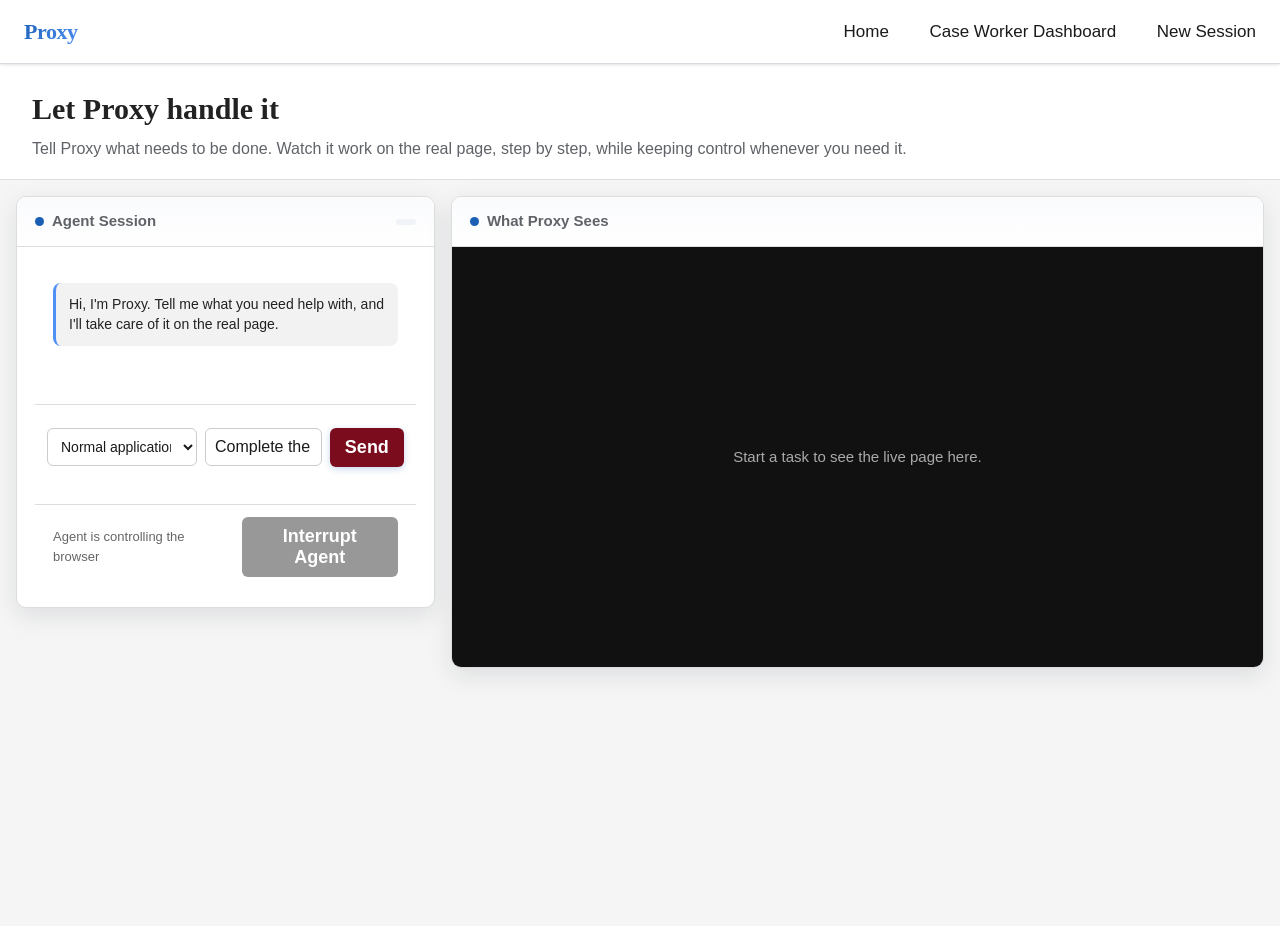
==== commit f66f5898: "Add session onboarding and agent safety flow" ====
--- a/frontend/index.html
+++ b/frontend/index.html
@@ -1,4 +1,3 @@
-```html
 <!DOCTYPE html>
 <html lang="en">
 
@@ -419,9 +418,48 @@
                 flex: 1 1 100%;
             }
 
-            .chat-composer input {
-                flex: 1;
-            }
+        .chat-composer input {
+            flex: 1;
+        }
+
+        .session-profile {
+            margin-bottom: 18px;
+            padding: 14px;
+            border: 1px solid #d7dce5;
+            border-radius: 8px;
+            background: #f7f9fc;
+        }
+
+        .session-profile h3 {
+            margin: 0 0 6px;
+            font-size: 16px;
+        }
+
+        .session-profile p {
+            margin: 0 0 10px;
+            color: #666;
+            font-size: 13px;
+        }
+
+        .session-profile input {
+            width: 100%;
+            box-sizing: border-box;
+            margin: 4px 0;
+            padding: 9px;
+            border: 1px solid #bbb;
+            border-radius: 6px;
+        }
+
+        .session-actions {
+            display: flex;
+            gap: 8px;
+            margin-top: 6px;
+        }
+
+        .session-actions button {
+            padding: 8px 12px;
+            font-size: 13px;
+        }
 
         }
 
@@ -454,6 +492,12 @@
             Case Worker Dashboard
         </a>
 
+        &nbsp;&nbsp;
+
+        <a href="session.html">
+            New Session
+        </a>
+
     </nav>
 
 </header>
@@ -515,7 +559,6 @@
                 </div>
 
             </div>
-
 
             <div class="chat-composer">
 
@@ -700,6 +743,10 @@
 
 let userHasControl = false;
 
+let currentSessionId = localStorage.getItem("proxy_session_id");
+
+let profileReady = localStorage.getItem("proxy_profile_ready") === "true";
+
 
 /*
  * CDP FRAME STATE
@@ -1462,6 +1509,11 @@
 
 async function startTask() {
 
+    if (!profileReady || !currentSessionId) {
+        addEvent("halted", "Start a session and save the non-sensitive profile first.");
+        return;
+    }
+
     narrationEl.innerHTML =
         "";
 
@@ -1546,7 +1598,8 @@
 
                     body: JSON.stringify({
                         task,
-                        site
+                        site,
+                        session_id: currentSessionId
                     })
                 }
             );
@@ -1921,7 +1974,6 @@
 startBtn.onclick =
     startTask;
 
-
 document
     .getElementById("task-input")
     .addEventListener(
@@ -1946,4 +1998,3 @@
 </body>
 
 </html>
-```
